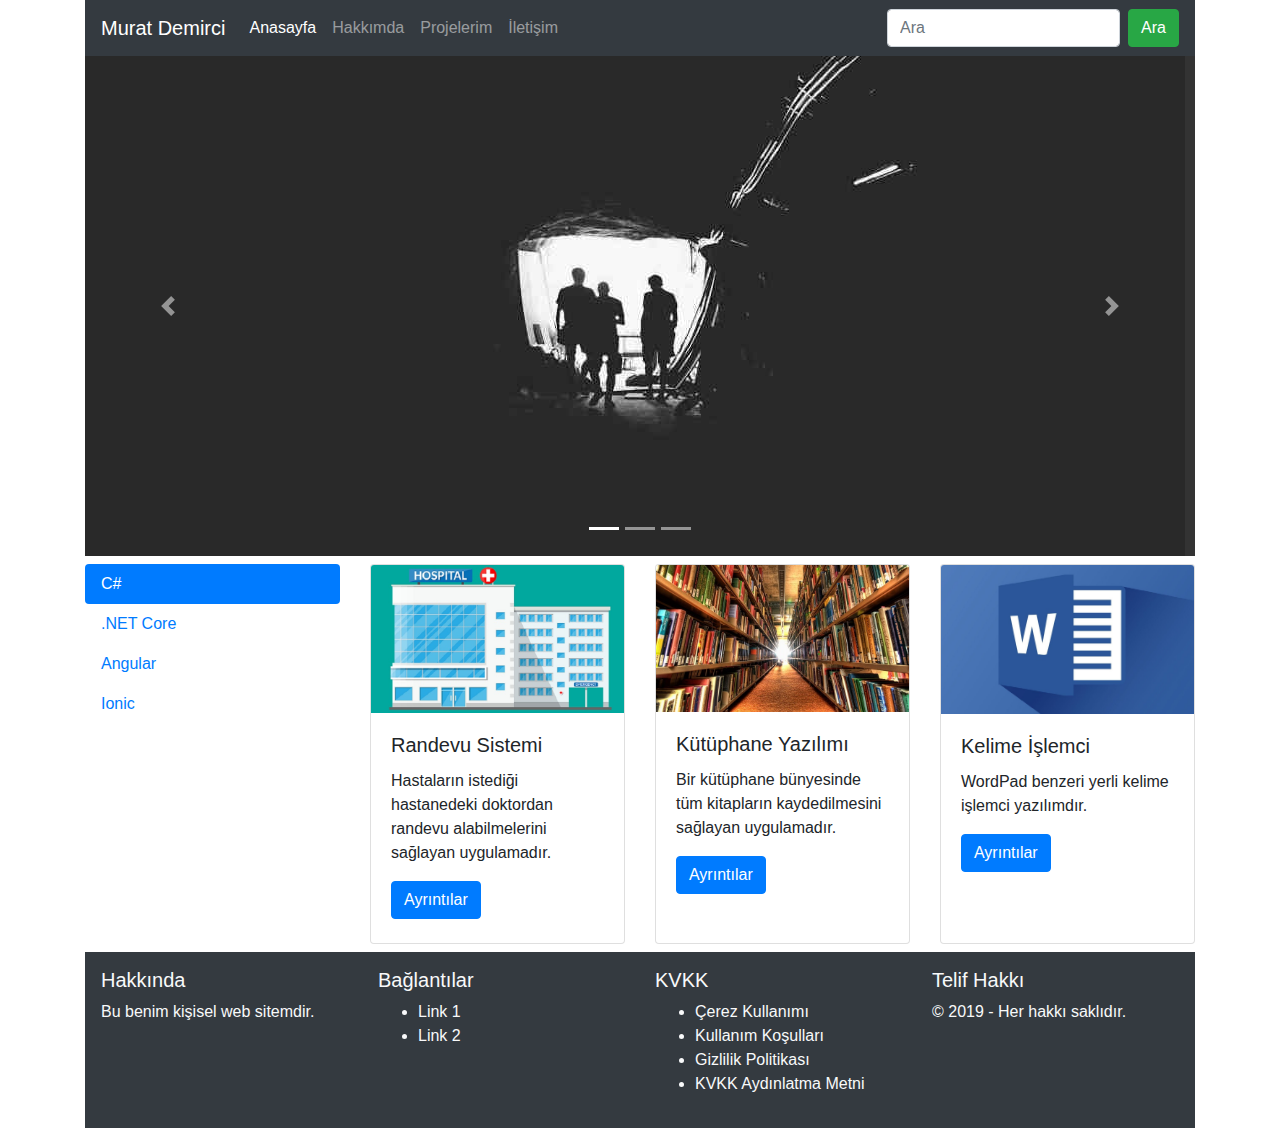
==== index.html @ 17f5de50 "first version" ====
<!DOCTYPE html>
<html lang="tr">
    <head>
        <title>Murat Demirci Blog</title>
        <link rel="stylesheet" href="https://stackpath.bootstrapcdn.com/bootstrap/4.3.1/css/bootstrap.min.css" integrity="sha384-ggOyR0iXCbMQv3Xipma34MD+dH/1fQ784/j6cY/iJTQUOhcWr7x9JvoRxT2MZw1T" crossorigin="anonymous">    
        <style>
        #demo { background-color:#333333;}
        </style>
    </head>
    <body>
        <div class="container">
            <header>
                    <nav class="navbar navbar-expand-lg navbar-dark bg-dark">
                            <a class="navbar-brand" href="index.html">Murat Demirci</a>
                            <button class="navbar-toggler" type="button" data-toggle="collapse" data-target="#navbarSupportedContent" aria-controls="navbarSupportedContent" aria-expanded="false" aria-label="Toggle navigation">
                              <span class="navbar-toggler-icon"></span>
                            </button>
                          
                            <div class="collapse navbar-collapse" id="navbarSupportedContent">
                              <ul class="navbar-nav mr-auto">
                                <li class="nav-item active">
                                  <a class="nav-link" href="index.html">Anasayfa <span class="sr-only">(current)</span></a>
                                </li>
                                <li class="nav-item">
                                  <a class="nav-link" href="about.html">Hakkımda</a>
                                </li>
                                <li class="nav-item">
                                    <a class="nav-link" href="projects.html">Projelerim</a>
                                </li>
                                <li class="nav-item">
                                    <a class="nav-link" href="contact.html">İletişim</a>
                                </li>
                              </ul>
                              <form class="form-inline my-2 my-lg-0" action="search.php">
                                <input class="form-control mr-sm-2" type="search" placeholder="Ara" name="q">
                                <button class="btn btn-success my-2 my-sm-0" type="submit">Ara</button>
                              </form>
                            </div>
                          </nav>
            </header>
            <div id="demo" class="carousel slide" data-ride="carousel">

                    <!-- Indicators -->
                    <ul class="carousel-indicators">
                      <li data-target="#demo" data-slide-to="0" class="active"></li>
                      <li data-target="#demo" data-slide-to="1"></li>
                      <li data-target="#demo" data-slide-to="2"></li>
                    </ul>
                  
                    <!-- The slideshow -->
                    <div class="carousel-inner">
                      <div class="carousel-item active">
                        <img src="images/la.jpg" alt="Los Angeles">
                      </div>
                      <div class="carousel-item">
                        <img src="images/chicago.jpg" alt="Chicago">
                      </div>
                      <div class="carousel-item">
                        <img src="images/ny.jpg" alt="New York">
                      </div>
                    </div>
                  
                    <!-- Left and right controls -->
                    <a class="carousel-control-prev" href="#demo" data-slide="prev">
                      <span class="carousel-control-prev-icon"></span>
                    </a>
                    <a class="carousel-control-next" href="#demo" data-slide="next">
                      <span class="carousel-control-next-icon"></span>
                    </a>
                  
                  </div>
                  <div class="row my-2">
                    <div class="col-3">
                      <div class="nav flex-column nav-pills" id="v-pills-tab" role="tablist" aria-orientation="vertical">
                        <a class="nav-link active" id="v-pills-home-tab" data-toggle="pill" href="#v-pills-home" role="tab" aria-controls="v-pills-home" aria-selected="true">C#</a>
                        <a class="nav-link" id="v-pills-profile-tab" data-toggle="pill" href="#v-pills-profile" role="tab" aria-controls="v-pills-profile" aria-selected="false">.NET Core</a>
                        <a class="nav-link" id="v-pills-messages-tab" data-toggle="pill" href="#v-pills-messages" role="tab" aria-controls="v-pills-messages" aria-selected="false">Angular</a>
                        <a class="nav-link" id="v-pills-settings-tab" data-toggle="pill" href="#v-pills-settings" role="tab" aria-controls="v-pills-settings" aria-selected="false">Ionic</a>
                      </div>
                    </div>
                    <div class="col-9">
                      <div class="tab-content" id="v-pills-tabContent">
                        <div class="tab-pane fade show active" id="v-pills-home" role="tabpanel" aria-labelledby="v-pills-home-tab">
                          <div class="row">
                            <div class="col-md-4">
                              <div class="card" style="height:380px;">
                                <img src="images/hospital.jpg" class="card-img-top" alt="Hastane Randevu Sistemi">
                                <div class="card-body">
                                  <h5 class="card-title">Randevu Sistemi</h5>
                                  <p class="card-text">Hastaların istediği hastanedeki doktordan randevu alabilmelerini sağlayan uygulamadır.</p>
                                  <a href="#" class="btn btn-primary">Ayrıntılar</a>
                                </div>
                              </div>
                            </div>
                            <div class="col-md-4">
                              <div class="card" style="height:380px;">
                                <img src="images/library.jpg" class="card-img-top" alt="Kütüphane Yazılımı">
                                <div class="card-body">
                                  <h5 class="card-title">Kütüphane Yazılımı</h5>
                                  <p class="card-text">Bir kütüphane bünyesinde tüm kitapların kaydedilmesini sağlayan uygulamadır.</p>
                                  <a href="#" class="btn btn-primary">Ayrıntılar</a>
                                </div>
                              </div>
                            </div>
                            <div class="col-md-4">
                              <div class="card" style="height:380px;">
                                <img src="images/word.jpg" class="card-img-top" alt="Kelime İşlemci">
                                <div class="card-body">
                                  <h5 class="card-title">Kelime İşlemci</h5>
                                  <p class="card-text">WordPad benzeri yerli kelime işlemci yazılımdır.</p>
                                  <a href="#" class="btn btn-primary">Ayrıntılar</a>
                                </div>
                              </div>
                            </div>
                            
                          </div>
                        </div>
                        <div class="tab-pane fade" id="v-pills-profile" role="tabpanel" aria-labelledby="v-pills-profile-tab">...</div>
                        <div class="tab-pane fade" id="v-pills-messages" role="tabpanel" aria-labelledby="v-pills-messages-tab">...</div>
                        <div class="tab-pane fade" id="v-pills-settings" role="tabpanel" aria-labelledby="v-pills-settings-tab">...</div>
                      </div>
                    </div>
                  </div>
                   <footer class="footer bg-dark text-light p-3">
                        <div class="row">
                            <div class="col-md-3">
                                <h5>Hakkında</h5>
                                <p>Bu benim kişisel web sitemdir.</p>
                            </div>
                            <div class="col-md-3">
                                <h5>Bağlantılar</h5>
                                <ul>
                                    <li>Link 1</li>
                                    <li>Link 2</li>
                                </ul>
                            </div>
                            <div class="col-md-3">
                                <h5>KVKK</h5>
                                <ul>
                                    <li>Çerez Kullanımı</li>
                                    <li>Kullanım Koşulları</li>
                                    <li>Gizlilik Politikası</li>
                                    <li>KVKK Aydınlatma Metni</li>
                                </ul>
                            </div>
                            <div class="col-md-3">
                                <h5>Telif Hakkı</h5>
                                <p>&copy; 2019 - Her hakkı saklıdır.</p>
                            </div>
                        </div>
                   </footer>
        </div>
        
        <script src="https://code.jquery.com/jquery-3.3.1.slim.min.js" integrity="sha384-q8i/X+965DzO0rT7abK41JStQIAqVgRVzpbzo5smXKp4YfRvH+8abtTE1Pi6jizo" crossorigin="anonymous"></script>
        <script src="https://cdnjs.cloudflare.com/ajax/libs/popper.js/1.14.7/umd/popper.min.js" integrity="sha384-UO2eT0CpHqdSJQ6hJty5KVphtPhzWj9WO1clHTMGa3JDZwrnQq4sF86dIHNDz0W1" crossorigin="anonymous"></script>
        <script src="https://stackpath.bootstrapcdn.com/bootstrap/4.3.1/js/bootstrap.min.js" integrity="sha384-JjSmVgyd0p3pXB1rRibZUAYoIIy6OrQ6VrjIEaFf/nJGzIxFDsf4x0xIM+B07jRM" crossorigin="anonymous"></script>
    </body>
</html>
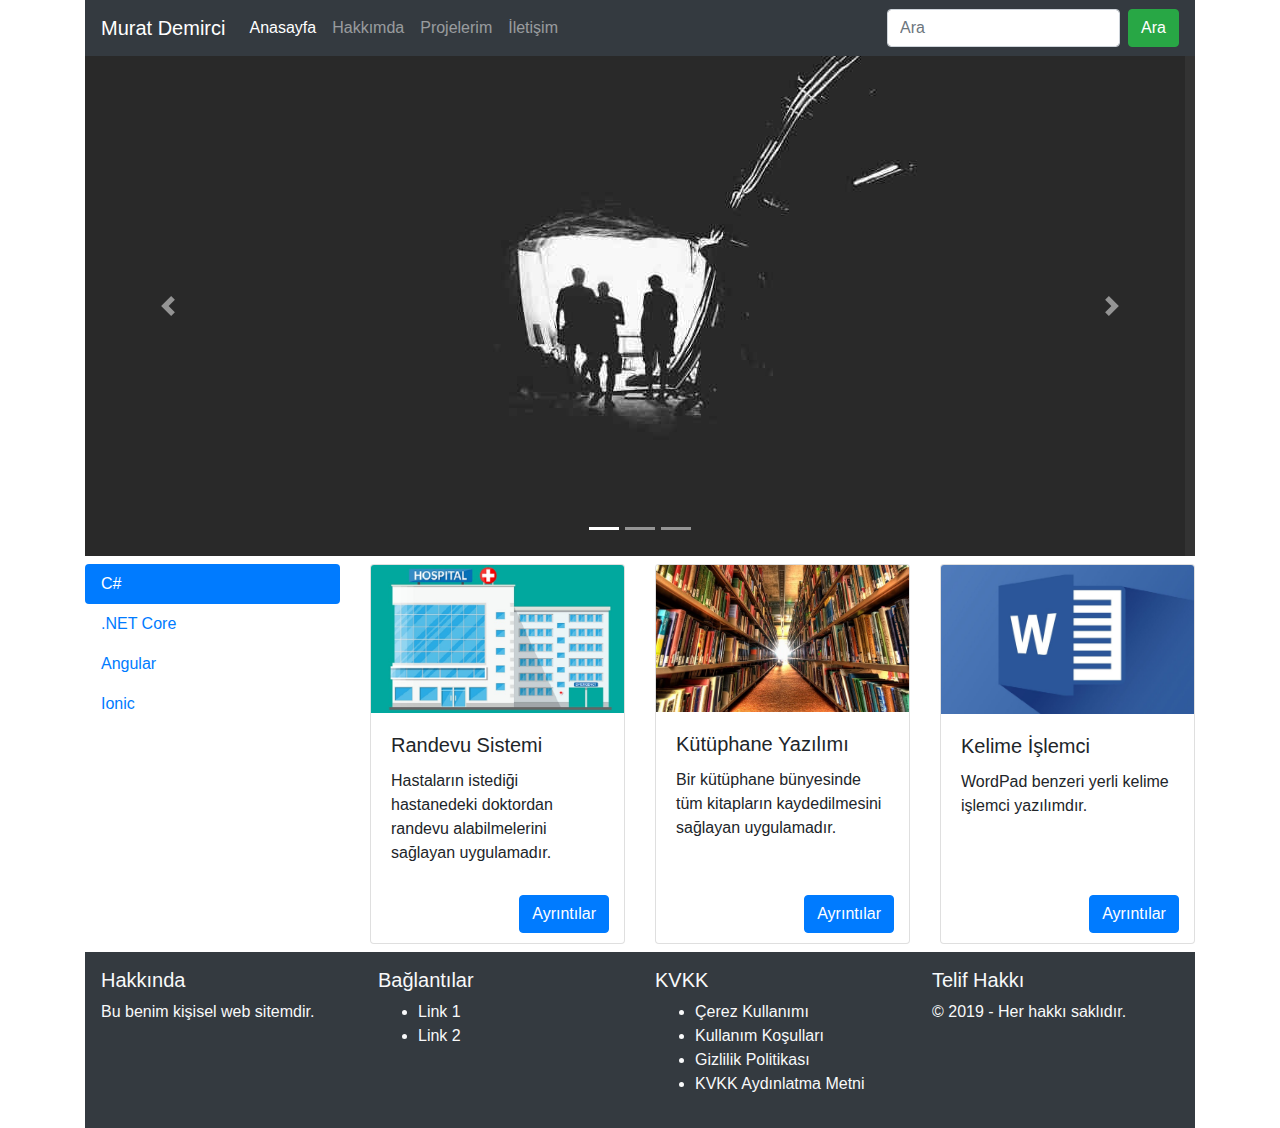
==== commit 9c6c82b8: "hakkımda sayfası yapıldı" ====
--- a/index.html
+++ b/index.html
@@ -1,11 +1,13 @@
 <!DOCTYPE html>
-<html lang="tr">
+<html lang="tr-TR">
     <head>
         <title>Murat Demirci Blog</title>
+        <meta name="viewport" content="width=device-width, initial-scale=1">
         <link rel="stylesheet" href="https://stackpath.bootstrapcdn.com/bootstrap/4.3.1/css/bootstrap.min.css" integrity="sha384-ggOyR0iXCbMQv3Xipma34MD+dH/1fQ784/j6cY/iJTQUOhcWr7x9JvoRxT2MZw1T" crossorigin="anonymous">    
         <style>
         #demo { background-color:#333333;}
         </style>
+        <meta charset="utf-8" />
     </head>
     <body>
         <div class="container">
@@ -83,32 +85,32 @@
                         <div class="tab-pane fade show active" id="v-pills-home" role="tabpanel" aria-labelledby="v-pills-home-tab">
                           <div class="row">
                             <div class="col-md-4">
-                              <div class="card" style="height:380px;">
+                              <div class="card d-block" style="height:380px;">
                                 <img src="images/hospital.jpg" class="card-img-top" alt="Hastane Randevu Sistemi">
                                 <div class="card-body">
                                   <h5 class="card-title">Randevu Sistemi</h5>
                                   <p class="card-text">Hastaların istediği hastanedeki doktordan randevu alabilmelerini sağlayan uygulamadır.</p>
-                                  <a href="#" class="btn btn-primary">Ayrıntılar</a>
+                                  <a href="#" class="btn btn-primary" style="position:absolute;bottom:10px;right:15px;">Ayrıntılar</a>
                                 </div>
                               </div>
                             </div>
                             <div class="col-md-4">
-                              <div class="card" style="height:380px;">
+                              <div class="card d-block" style="height:380px;">
                                 <img src="images/library.jpg" class="card-img-top" alt="Kütüphane Yazılımı">
                                 <div class="card-body">
                                   <h5 class="card-title">Kütüphane Yazılımı</h5>
                                   <p class="card-text">Bir kütüphane bünyesinde tüm kitapların kaydedilmesini sağlayan uygulamadır.</p>
-                                  <a href="#" class="btn btn-primary">Ayrıntılar</a>
+                                  <a href="#" class="btn btn-primary" style="position:absolute;bottom:10px;right:15px;">Ayrıntılar</a>
                                 </div>
                               </div>
                             </div>
                             <div class="col-md-4">
-                              <div class="card" style="height:380px;">
+                              <div class="card d-block" style="height:380px;">
                                 <img src="images/word.jpg" class="card-img-top" alt="Kelime İşlemci">
                                 <div class="card-body">
                                   <h5 class="card-title">Kelime İşlemci</h5>
                                   <p class="card-text">WordPad benzeri yerli kelime işlemci yazılımdır.</p>
-                                  <a href="#" class="btn btn-primary">Ayrıntılar</a>
+                                  <a href="#" class="btn btn-primary" style="position:absolute;bottom:10px;right:15px;">Ayrıntılar</a>
                                 </div>
                               </div>
                             </div>
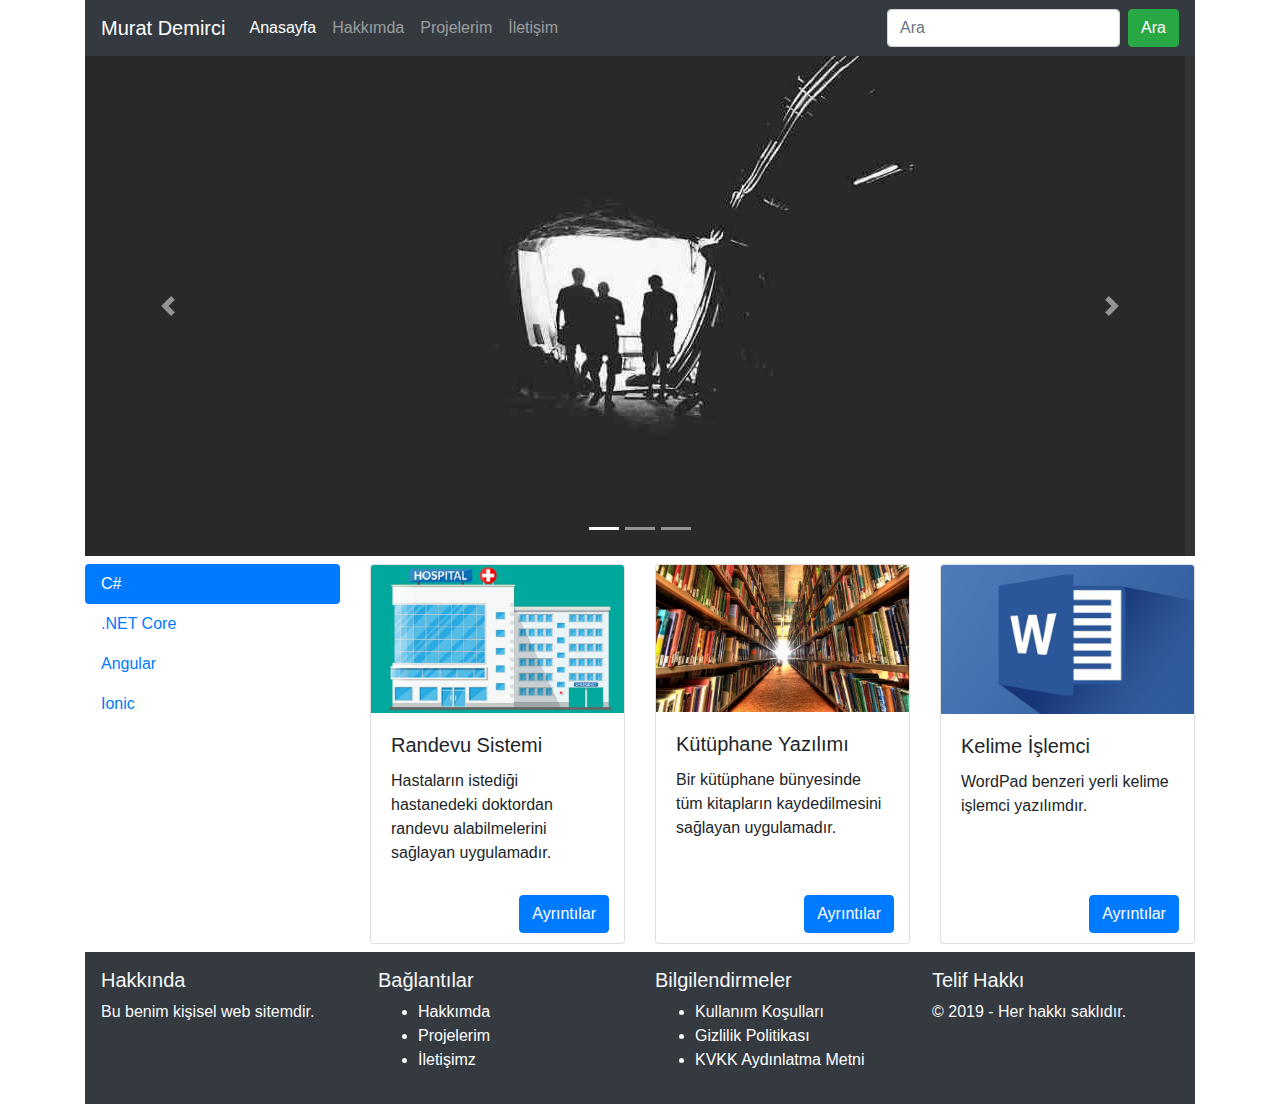
==== commit 72ee9176: "bilgilendirmeler" ====
--- a/index.html
+++ b/index.html
@@ -3,12 +3,11 @@
     <head>
         <title>Murat Demirci Blog</title>
         <meta name="viewport" content="width=device-width, initial-scale=1">
-        <link rel="stylesheet" href="https://stackpath.bootstrapcdn.com/bootstrap/4.3.1/css/bootstrap.min.css" integrity="sha384-ggOyR0iXCbMQv3Xipma34MD+dH/1fQ784/j6cY/iJTQUOhcWr7x9JvoRxT2MZw1T" crossorigin="anonymous">    
-        <style>
-        #demo { background-color:#333333;}
-        </style>
+        <link rel="stylesheet" href="https://stackpath.bootstrapcdn.com/bootstrap/4.3.1/css/bootstrap.min.css" integrity="sha384-ggOyR0iXCbMQv3Xipma34MD+dH/1fQ784/j6cY/iJTQUOhcWr7x9JvoRxT2MZw1T" crossorigin="anonymous">
         <meta charset="utf-8" />
-    </head>
+        <link rel="stylesheet" href="https://use.fontawesome.com/releases/v5.6.3/css/all.css" integrity="sha384-UHRtZLI+pbxtHCWp1t77Bi1L4ZtiqrqD80Kn4Z8NTSRyMA2Fd33n5dQ8lWUE00s/" crossorigin="anonymous">
+        <link rel="stylesheet" href="css/main.css" />
+      </head>
     <body>
         <div class="container">
             <header>
@@ -128,21 +127,27 @@
                             <div class="col-md-3">
                                 <h5>Hakkında</h5>
                                 <p>Bu benim kişisel web sitemdir.</p>
+                                <div class="social-media">
+                                  <a href="https://www.instagram.com/mdemirci01"><i class="fab fa-instagram"></i></a>
+                                  <a href="https://www.twitter.com/MuratDemirci_"><i class="fab fa-twitter"></i></a>
+                                  <a href="https://www.linkedin.com/mdemirci01"><i class="fab fa-linkedin"></i></a>
+                                  <a href="https://www.github.com/mdemirci01"><i class="fab fa-github"></i></a>
+                                </div>
                             </div>
                             <div class="col-md-3">
                                 <h5>Bağlantılar</h5>
                                 <ul>
-                                    <li>Link 1</li>
-                                    <li>Link 2</li>
+                                    <li><a href="about.html">Hakkımda</a></li>
+                                    <li><a href="projects.html">Projelerim</a></li>
+                                    <li><a href="contact.html">İletişimz</a></li>
                                 </ul>
                             </div>
                             <div class="col-md-3">
-                                <h5>KVKK</h5>
+                                <h5>Bilgilendirmeler</h5>
                                 <ul>
-                                    <li>Çerez Kullanımı</li>
                                     <li>Kullanım Koşulları</li>
-                                    <li>Gizlilik Politikası</li>
-                                    <li>KVKK Aydınlatma Metni</li>
+                                    <li><a href="privacy-policy.html">Gizlilik Politikası</a></li>
+                                    <li><a href="kvkk.html">KVKK Aydınlatma Metni</a></li>
                                 </ul>
                             </div>
                             <div class="col-md-3">
--- a/css/main.css
+++ b/css/main.css
@@ -0,0 +1,4 @@
+#demo { background-color:#333333;}
+footer a:link, footer a:visited { color:white;}
+.social-media a:link { font-size:18px; padding:5px; }
+.social-media a:hover { color:powderblue; }